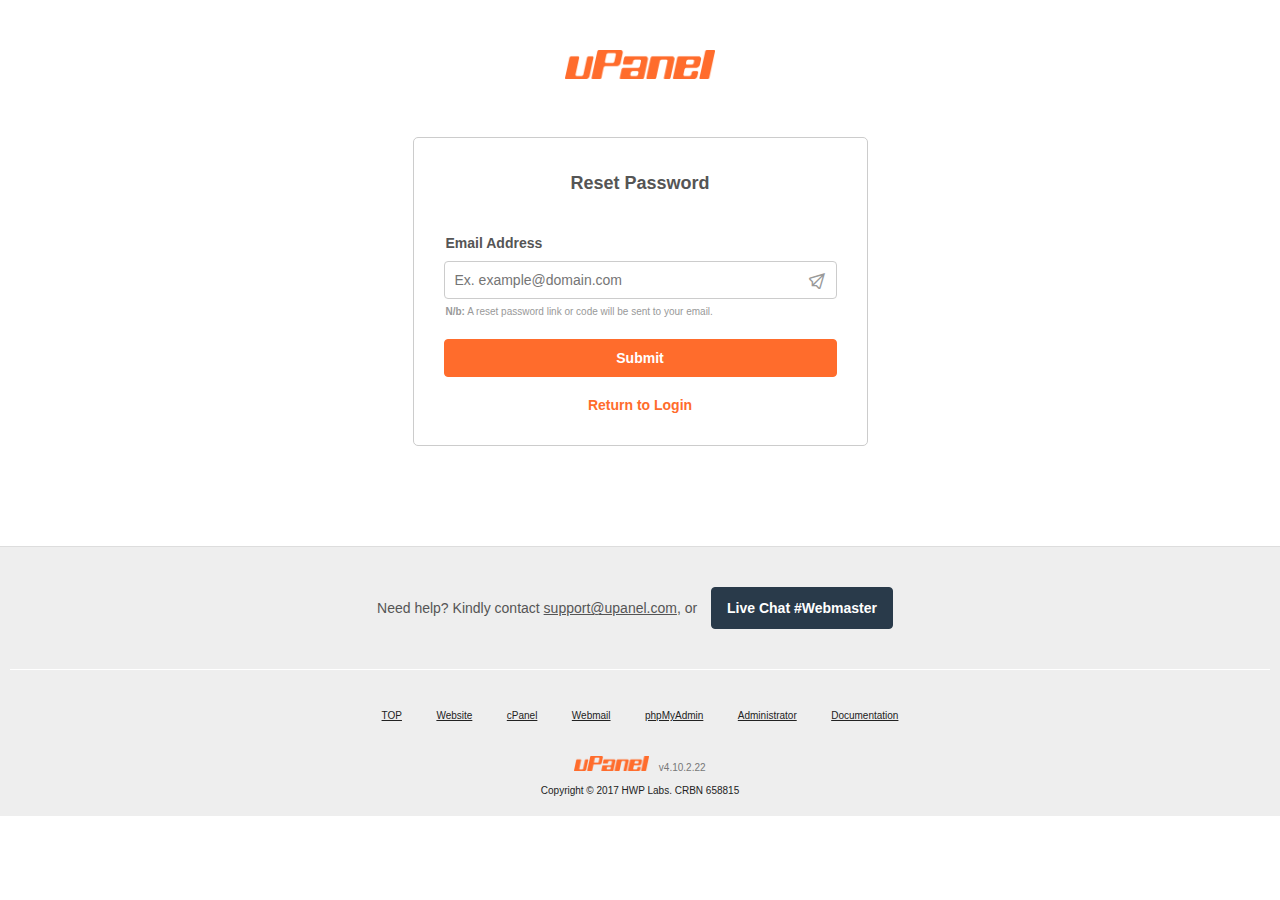
==== forgot.html @ 87301f9c "Add files via upload" ====
<!DOCTYPE html>
<html lang="en">
<head>
  <meta charset="UTF-8" />
  <meta http-equiv="X-UA-Compatible" content="IE=edge" />
  <meta name="viewport" content="width=device-width, initial-scale=1.0" />  

  <link href="./css/layout.css" type="text/css" rel="stylesheet" />  
  <link href="./css/template.css" type="text/css" rel="stylesheet" />  
  <link href="./css/login.css" type="text/css" rel="stylesheet" />  
  <link href="./css/tables.css" type="text/css" rel="stylesheet" />  
  <link href="./css/forms.css" type="text/css" rel="stylesheet" />  
  <link href="./css/profile.css" type="text/css" rel="stylesheet" />
  <link href="./css/theme.css" type="text/css" rel="stylesheet" />  
  <link href="./fi/uicons-regular-straight.css" type="text/css" rel="stylesheet" />

  <link rel="icon" href="img/favicon.png" type="image/png" />  
  <title>uPanel - Reset Password</title>
</head>
<body>
  <main class="up-login">
    <h1>
      <a href="index.html" title="Home">
        <img src="img/typeface.png" alt="uPanel" class="up-typeface" />
      </a>
    </h1>

    <form action="index.html" method="post" autocomplete="off">
      <h2>Reset Password</h2>

      <div class="field-group">
        <label for="email">Email Address</label>        
        <div class="up-fi-group">
          <input type="email" name="email" id="email" value="" placeholder="Ex. example@domain.com" required />
          <i class="fi fi-rs-paper-plane"></i>
        </div>
        <em><b>N/b:</b> A reset password link or code will be sent to your email.</em>        
      </div>
      
      <p class="button-group">
        <button type="button" onclick="href('index.html')">Submit</button>
        <a href="index.html">Return to Login</a>
      </p>
    </form>
  </main>

  <footer class="up-footer">
    <section class="help">
      Need help? Kindly contact 
      <a href="mailto:support@upanel.com" target="_blank" class="lnk">support@upanel.com</a>, or
      <a onclick="javascript:void(0)" class="btn">Live Chat #Webmaster</a>
    </section>

    <section class="menu">
      <ul>
        <li><a href="#top" title="Back to top">TOP</a></li>
        <li><a href="javascript:void(0)">Website</a></li> 
        <li><a href="javascript:void(0)">cPanel</a></li> 
        <li><a href="javascript:void(0)">Webmail</a></li> 
        <li><a href="javascript:void(0)">phpMyAdmin</a></li>
        <li><a href="javascript:void(0)">Administrator</a></li>      
        <li><a href="javascript:void(0)">Documentation</a></li>
      </ul>
    </section>
    
    <section class="copy">
      <a href="" title="Reload">
        <img src="img/typeface.png" alt="uPanel" class="up-typeface" />
      </a>
      <var>v4.10.2.22</var>
      <address>
        Copyright &copy; 2017
        <a href="https://www.facebook.com/hwplabs" target="_blank" rel="author" title="Visit Webmaster">HWP Labs.</a> 
        <cite>CRBN 658815</cite>
      </address>
    </section>
  </footer>

<script type="text/javascript">
  if ('serviceWorker' in navigator) {
    navigator.serviceWorker.register('./js/service-worker.js', {scope: './'})
    .then(function(registration) {console.log('Service worker registered', registration);})
    .catch(function(error) {console.log('Service worker not registered', error);});
  }
</script>
<script type="text/javascript" src="js/event-handler.js"></script>
<script>autofill(0);</script>
</body>
</html>
---- css/layout.css ----
@charset "utf-8";
/*
CPANEL
	orange ff6c2c
	header 293a4a
	search 344453
	nav eaeaea
	aside f5f5f5
	thead f2f2f2
	tbody f9f9f9
	button 3989cf
	btn:hover 2a6496
	notice d7edf9
	notice-left 179bd7
	chart-ink 5cb85c
	chart-tube c8c8c8
*/
* {
  box-sizing: border-box;
  font-family: Arial, Helvetica, sans-serif;
}
html {
  scroll-behavior: smooth;
}
body {
  padding: 0;
  margin: 0;
  color: #222;
}
header,
nav,
footer {
  display: block;
}
h1,
h2,
h3,
h4,
h5,
h6 {
  margin: 0;
  padding: 0;
}
a {
  color: inherit;
  text-decoration: none;
  display: inline-block;
  -webkit-transition: all 0.1s;
  transition: all 0.1s;
}
ul {
  padding: 0;
  margin: 0;
  list-style-type: none;
}
ul li {
  display: inline-block;
}
table {
  width: 100%;
  border-collapse: collapse;
}
input,
select,
textarea,
button {
  outline: none;
  font-size: inherit;
  -webkit-transition: all 0.1s;
  transition: all 0.1s;
}
form input[readonly],
form select[readonly],
form textarea[readonly] {
  background-color: #eee;
}
input:focus,
select:focus,
textarea:focus {
  background-color: #ffc;
}
address,
cite,
span,
var,
i,
u {
  font-style: normal;
  display: inline-block;
}

.up-typeface {
  color: #222;
  font-family: Verdana, Geneva, Tahoma, sans-serif;
  font-family: Impact, Haettenschweiler, "Arial Narrow Bold", sans-serif;
  font-weight: normal;
  font-style: italic;
}

.up-notice {
  background-color: #d7edf9;
  color: #333;
  border-left: solid #179bd7;
  margin: 0 0 20px;
  padding: 15px;
  font-size: 14px;
  line-height: 20px;
}
.up-notice i {
  font-size: 24px;
  line-height: 0.9;
  float: right;
  cursor: pointer;
}
.up-notice i:hover {
  color: #e11;
}

.up-figure {
  background-image: url("img/default.png");
  background-repeat: no-repeat;
  background-position: top center;
  background-attachment: scroll;
  background-size: cover;
  border: 1px solid #999;
  border-radius: 100%;
  margin: 0;
  padding: 0;
  display: inline-block;
}

.up-fi-group {
  position: relative;
}
.up-fi-group i {
  position: absolute;
  cursor: pointer;
}

@media only screen and (max-width: 683px) {
  .up-notice {
    padding: 12px;
  }
}
---- css/template.css ----
@charset "utf-8";

.up-header {
  background-color: #222;
  color: #fff;
  padding: 5px 20px;
}

.up-header table tr th {
  text-align: left;
  white-space: nowrap;
}
.up-header table tr td {
  text-align: right;
}

.up-header img {
  color: #fff;
  width: 120px;
  font-size: 32px;
}

.up-header form {
  display: inline-block;
}
.up-header form input {
  background-color: transparent;
  color: #eee;
  border: solid thin #999;
  padding: 8px 10px;
  width: 190px;
}
.up-header form input:focus {
  background-color: transparent;
  border: solid thin #fff;
  width: 200px;
}
.up-header form .up-fi-group i {
  top: 50px;
  top: 13px;
  right: 8px;
}

.up-header ul.mobile {
  display: none;
}
.up-header ul li {
  margin-left: 15px;
}
.up-header ul li i {
  margin-right: 5px;
  font-size: 12px;
  font-weight: bold;
}
.up-header ul li a {
  display: block;
}
.up-header ul li a.navicon {
  font-family: "Segoe UI", Tahoma, Geneva, Verdana, sans-serif;
  font-size: 48px;
  font-weight: lighter;
  line-height: 0.5;
  display: inline-block;
  cursor: pointer;
}

.up-nav {
  background-color: #eee;
  border-bottom: 1px solid #ddd;
}

.up-nav ul.mobile {
  display: none;
}
.up-nav ul.mobile li {
  display: block;
}

.up-nav ul li a {
  padding: 15px 12px;
  font-size: 14px;
  display: block;
}
.up-nav ul li a:hover {
  background-color: #ddd;
}
.up-nav ul li a.focus {
  background-color: #ccc;
  font-weight: bold;
}

.up-nav ul li i {
  margin-right: 5px;
  font-size: 12px;
  font-weight: bold;
}

.up-footer {
  background-color: #eee;
  border-top: 1px solid #ddd;
  padding: 20px 10px;
  text-align: center;
}

.up-footer .help {
  color: #555;
  font-size: 14px;
  line-height: 20px;
}
.up-footer .help a.lnk {
  text-decoration: underline;
}
.up-footer .help a.lnk:hover {
  font-weight: bold;
}
.up-footer .help a.btn {
  background-color: #222;
  color: #fff;
  border: 1px solid #222;
  border-radius: 4px;
  margin: 20px 10px;
  padding: 10px 15px;
  font-weight: bold;
  cursor: pointer;
}
.up-footer .help a.btn:hover {
  background-color: transparent;
  color: #222;
}

.up-footer .menu {
  border-top: 1px solid #fff;
  margin: 20px 0;
}
.up-footer .menu ul li {
  margin: 40px 15px 15px;
  font-size: 10px;
}
.up-footer .menu a {
  text-decoration: underline;
}
.up-footer .menu a:hover {
  font-weight: bold;
}

.up-footer .copy img {
  width: 75px;
  font-size: 22px;
}

.up-footer .copy var {
  color: #777;
  margin-left: 5px;
  font-size: 10px;
}

.up-footer .copy address {
  margin-top: 10px;
  font-size: 10px;
  display: block;
}

@media only screen and (max-width: 683px) {
  .up-header {
    padding: 5px 10px 5px 15px;
  }
  .up-header ul.desktop {
    display: none;
  }
  .up-header ul.mobile {
    display: block;
  }

  .up-nav ul.desktop {
    display: none;
  }

  .up-footer .menu ul li {
    margin: 15px 15px 0;
  }
}
---- css/login.css ----
@charset "utf-8";

.up-login h1 {
  margin: 50px 0;
  text-align: center;
}
.up-login h1 img {
  width: 150px;
  font-size: 40px;
}

.up-login form {
  border: 1px solid #ccc;
  border-radius: 5px;
  margin: 0 auto 100px;
  padding: 15px 30px;
  width: 455px;  
}
.up-login form h2 {
  margin: 20px 0 40px;
  color: #555;
  text-align: center;
  font-size: 18px;
}

.up-login form label {
  color: #555;
  margin: 0 0 10px 2px;
  font-size: 14px;
  font-weight: bold;
  display: inline-block;
  cursor: pointer;
}

.up-login form input {
  border: 1px solid #ccc;
  border-radius: 4px;
  padding: 10px;
  width: 100%;
  font-size: 14px;
  display: block;
}
.up-login form input:focus {
  border: 1px solid #999;
}
.up-login form .field-group em {
  padding: 5px 0 0 2px;
  color: #999;
  font-size: 10px;
  font-style: normal;
  line-height: 15px;
  display: inline-block;
}

.up-login form button { 
  background-color: #222;
  color: #fff;
  border: 1px solid #222;
  border-radius: 4px;
  margin-top: 20px;
  padding: 10px;
  width: 100%;
  font-size: 14px;
  font-weight: bold;
  display: block;  
}
.up-login form button:hover {
  background-color: #fff;
  color: #222;
}
.up-login form .button-group {
  text-align: center;
}
.up-login form .button-group a {
  margin-top: 20px;
  color: #222;
  font-size: 14px;
  font-weight: bold;
}
.up-login form .button-group a:hover {
  text-decoration: underline;
}

.up-login form .up-fi-group i {
  color: #999;
  top: 12px;
  right: 12px;    
}


@media only screen and (max-width: 683px) {
  .up-login h1 {
    margin: 40px 0 0;
  }
  .up-login form {
    border: none;
    margin: 0 auto;
    padding: 0 15px 10px;
    width: 100%;
  }
  .up-login form h2 {
    margin-bottom: 20px;
  }
  .up-login form .field-group {
    margin: 10px 0;
  }
}
---- css/tables.css ----
@charset "utf-8";

.up-tables {
  margin: 20px;
  min-height: 600px;
}

.up-tables .rows table {
  background-color: #fff;
  font-size: 14px;
}
.up-tables .rows table caption {
  margin-bottom: 20px;
}
.up-tables .rows table tr th {
  border-top: solid thin;
  border-bottom: solid;
  padding: 10px 10px;
  text-align: left;
  white-space: nowrap;
}
.up-tables .rows table tr td {
  border-bottom: 1px solid #ddd;
  padding: 5px 10px;  
}
.up-tables .rows table tr:nth-child(odd) td {
  background-color: #eee;
}
.up-tables .rows table tr:hover td {
  border-bottom: 2px solid #222;
}

.up-tables .rows form input {
  border: 1px solid #ccc;
  border-radius: 4px;
  padding: 10px 15px;
  width: 85%;
  font-size: 14px;
}
.up-tables .rows form input:focus {
  border: 1px solid #999;
}
.up-tables .rows form button {
  background-color: #3989cf;
  color: #fff;
  border: 1px solid #3989cf;
  border-radius: 4px;
  margin-left: 5px;
  padding: 10px 20px;
  font-size: 14px;
}
.up-tables .rows form button:hover {
  background-color: #2a6496;
  border-color: #2a6496;
}

.up-tables .rows .w1p {
  width: 1px;
}
.up-tables .rows .wsn {
  white-space: nowrap;
}
.up-tables .rows .tar {
  text-align: right;
}

.up-tables .rows .up-figure {
  width: 35px;
  height: 35px;
}
.up-tables .rows a.lnk {
  color: #2a6496;
  text-decoration: underline;
}
.up-tables .rows a.btn {
  color: #2a6496;
  border: 1px solid #2a6496;
  padding: 8px 12px;
}
.up-tables .rows a.btn:hover {
  background-color: #2a6496;
  color: #fff;
}

.up-tables .rows a.btn i {
  margin-right: 4px;
  font-size: 12px;
  font-weight: bold;
}

.up-tables .pagi {
  margin-top: 20px;
  text-align: right;
  display: block;
}

.up-tables .pagi table {
  width: auto;
  display: inline-block;
}
.up-tables .pagi table caption {
  padding: 4px;
  text-align: right;
  font-size: 14px;
  caption-side: bottom;
}

.up-tables .pagi form input {
  color: #555;
  border: 1px solid #ccc;
  padding: 10px;
  max-width: 60px;
  font-size: 14px;
}
.up-tables .pagi form button {
  border: 1px solid #ccc;
  padding: 10px 15px;
  font-size: 14px;
}

@media only screen and (max-width: 683px) {
  .up-tables {
    margin: 20px 15px 100px;
    min-height: auto;
  }
  .up-tables .rows {
    overflow: auto;
  }
  .up-tables .rows table caption {
    text-align: left;
  }
  .up-tables .rows form input {
    width: 190px;
  }
  .up-tables .pagi {
    text-align: left;
  }
}
---- css/forms.css ----
@charset "utf-8";

.up-forms {
  margin: 40px 20px 100px;
  min-height: 600px;
}

.up-forms form {
  margin: 0 auto;
  width: 683px;
}
.up-forms form h2 {
  margin: 20px 0 5px;
  color: #555;
  text-align: center;
  font-size: 24px;
}
.up-forms form h3 {
  color: #777;
  margin: 10px 0 40px;
  text-align: center;
  font-size: 14px;
  font-weight: normal;
  line-height: 20px;
  display: block;
}

.up-forms form label {
  color: #555;
  margin: 0 0 10px 2px;
  font-size: 14px;
  font-weight: bold;
  display: inline-block;
  cursor: pointer;
}
.up-forms form label var {
  color: #e11;
}

.up-forms form input,
.up-forms form select,
.up-forms form textarea {
  background-color: #fff;
  border: 1px solid #ccc;
  border-radius: 4px;
  padding: 10px;
  width: 100%;
  font-size: 14px;
  display: block;
}
.up-forms form input:focus,
.up-forms form select:focus,
.up-forms form textarea:focus {
  background-color: #ffc;
  border: 1px solid #999;
}
.up-forms form .field-group span {
  margin-top: 5px;
  color: #999;
  font-size: 10px;
  line-height: 15px;
  display: inline-block;
}

.up-forms form button {
  background-color: #3989cf;
  color: #fff;
  border: 1px solid #2a6496;
  border-radius: 4px;
  margin: 20px 0 0 10px;
  padding: 10px 20px;
  width: auto;
  font-size: 14px;
  font-weight: bold;
  display: inline-block;
}
.up-forms form button:hover {
  background-color: #2a6496;
}
.up-forms form button[type="reset"] {
  background-color: #fff;
  color: #2a6496;
}
.up-forms form button[type="reset"]:hover {
  background-color: #eee;
}
.up-forms form .button-group {
  border-top: 1px solid #ccc;
  text-align: right;
}

.up-forms form .hr {
  border: dashed thin;
}

@media only screen and (max-width: 683px) {
  .up-forms {
    margin: 20px 15px 100px;
    min-height: auto;
  }
  .up-forms form {
    width: 100%;
  }
  .up-forms form h3 {
    margin: 5px 0 20px;
    text-align: left;
  }
  .up-forms form .field-group {
    margin: 10px 0;
  }
  .up-forms form .button-group {
    text-align: left;
  }
}
---- css/profile.css ----
@charset "utf-8";

.up-profile {
  margin: 20px;
  min-height: 600px;
}

.up-profile ul.tiles {
  margin-bottom: 100px;
  text-align: center;
}
.up-profile ul.tiles > li {
  box-shadow: 0 1px 2px #ccc;
  margin: 10px;
  min-width: 410px;
  max-width: 410px;
  vertical-align: top;
}

.up-profile ul.tiles table caption {
  background-color: #3989cf;
  color: #fff;
  border-bottom: 1px solid #2a6496;
  border-radius: 4px 4px 0 0;
  padding: 12px 20px;
  text-align: left;
  text-transform: uppercase;
  letter-spacing: 1px;
  font-size: 14px;
  font-weight: bold;
}
.up-profile ul.tiles table tr td {
  border-bottom: 1px solid #ddd;
  padding: 10px 15px;
  text-align: left;
}

.up-profile ul.tiles .up-figure {
  margin: 10px 0 10px 120px;
  width: 150px;
  height: 150px;
}
.up-profile ul.tiles b {
  color: #555;
  font-size: 14px;
}
.up-profile ul.tiles p {
  margin: 8px 0 5px 1px;
}
.up-profile ul.tiles a {
  color: #2a6496;
  text-decoration: underline;
}
.up-profile ul.tiles .tube {
  background-color: #c8c8c8;
  margin: 10px 0;
  padding: 0;
  height: 5px;
  cursor: pointer;
}
.up-profile ul.tiles .ink {
  background-color: #5cb85c;
  height: 5px;
}

@media only screen and (max-width: 683px) {
  .up-profile {
    margin: 20px 15px;
    min-height: auto;
  }
  .up-profile ul.tiles > li {
    margin: 10px 0 20px;
    min-width: 100%;
    max-width: 100%;
    display: block;
  }
  .up-profile ul.tiles table caption {
    padding: 12px 15px;
  }
  .up-profile ul.tiles .up-figure {
    margin-left: 50px;
    width: 160px;
    height: 160px;
  }
}
---- css/theme.css ----
@charset "utf-8";
/*
CPANEL
	orange ff6c2c
	header 293a4a
	search 344453
	nav eaeaea
	aside f5f5f5
	thead f2f2f2
	tbody f9f9f9
	button 3989cf
	btn:hover 2a6496
	notice d7edf9
	notice-left 179bd7
	chart-ink 5cb85c
	chart-tube c8c8c8
*/
.background-color,
.up-login form button {
  background-color: #ff6c2c;
}
.color,
.up-typeface,
.up-login form button:hover,
.up-login form .button-group a {
  color: #ff6c2c;
}
.border-color,
.up-login form button {
  border-color: #ff6c2c;
}

.background-color,
.up-footer .help a.btn,
.up-header,
.up-nav ul li a:hover {
  background-color: #293a4a;
	color: #fff;
}
.color,
.up-footer .help a.btn:hover {
  color: #293a4a;
}
.border-color,
.up-footer .help a.btn {
  border-color: #293a4a;
}
---- fi/uicons-regular-straight.css ----
@font-face {
font-family: "uicons-regular-straight";
src: url("./uicons-regular-straight.eot#iefix") format("embedded-opentype"),
url("./uicons-regular-straight.woff2") format("woff2"),
url("./uicons-regular-straight.woff") format("woff");
}

    i[class^="fi-rs-"]:before, i[class*=" fi-rs-"]:before, span[class^="fi-rs-"]:before, span[class*="fi-rs-"]:before {
font-family: uicons-regular-straight !important;
font-style: normal;
font-weight: normal !important;
font-variant: normal;
text-transform: none;
line-height: 1;
-webkit-font-smoothing: antialiased;
-moz-osx-font-smoothing: grayscale;
}

        .fi-rs-add:before {
    content: "\f101";
    }
        .fi-rs-address-book:before {
    content: "\f102";
    }
        .fi-rs-alarm-clock:before {
    content: "\f103";
    }
        .fi-rs-align-center:before {
    content: "\f104";
    }
        .fi-rs-align-justify:before {
    content: "\f105";
    }
        .fi-rs-align-left:before {
    content: "\f106";
    }
        .fi-rs-align-right:before {
    content: "\f107";
    }
        .fi-rs-ambulance:before {
    content: "\f108";
    }
        .fi-rs-angle-double-left:before {
    content: "\f109";
    }
        .fi-rs-angle-double-right:before {
    content: "\f10a";
    }
        .fi-rs-angle-double-small-left:before {
    content: "\f10b";
    }
        .fi-rs-angle-double-small-right:before {
    content: "\f10c";
    }
        .fi-rs-angle-down:before {
    content: "\f10d";
    }
        .fi-rs-angle-left:before {
    content: "\f10e";
    }
        .fi-rs-angle-right:before {
    content: "\f10f";
    }
        .fi-rs-angle-small-down:before {
    content: "\f110";
    }
        .fi-rs-angle-small-left:before {
    content: "\f111";
    }
        .fi-rs-angle-small-right:before {
    content: "\f112";
    }
        .fi-rs-angle-small-up:before {
    content: "\f113";
    }
        .fi-rs-angle-up:before {
    content: "\f114";
    }
        .fi-rs-apple:before {
    content: "\f115";
    }
        .fi-rs-apps-add:before {
    content: "\f116";
    }
        .fi-rs-apps-delete:before {
    content: "\f117";
    }
        .fi-rs-apps-sort:before {
    content: "\f118";
    }
        .fi-rs-apps:before {
    content: "\f119";
    }
        .fi-rs-archive:before {
    content: "\f11a";
    }
        .fi-rs-arrow-down:before {
    content: "\f11b";
    }
        .fi-rs-arrow-from-bottom:before {
    content: "\f11c";
    }
        .fi-rs-arrow-left:before {
    content: "\f11d";
    }
        .fi-rs-arrow-right:before {
    content: "\f11e";
    }
        .fi-rs-arrow-small-down:before {
    content: "\f11f";
    }
        .fi-rs-arrow-small-left:before {
    content: "\f120";
    }
        .fi-rs-arrow-small-right:before {
    content: "\f121";
    }
        .fi-rs-arrow-small-up:before {
    content: "\f122";
    }
        .fi-rs-arrow-up:before {
    content: "\f123";
    }
        .fi-rs-asterik:before {
    content: "\f124";
    }
        .fi-rs-at:before {
    content: "\f125";
    }
        .fi-rs-backpack:before {
    content: "\f126";
    }
        .fi-rs-badge:before {
    content: "\f127";
    }
        .fi-rs-balloons:before {
    content: "\f128";
    }
        .fi-rs-ban:before {
    content: "\f129";
    }
        .fi-rs-band-aid:before {
    content: "\f12a";
    }
        .fi-rs-bank:before {
    content: "\f12b";
    }
        .fi-rs-barber-shop:before {
    content: "\f12c";
    }
        .fi-rs-baseball:before {
    content: "\f12d";
    }
        .fi-rs-basketball:before {
    content: "\f12e";
    }
        .fi-rs-bed:before {
    content: "\f12f";
    }
        .fi-rs-beer:before {
    content: "\f130";
    }
        .fi-rs-bell-ring:before {
    content: "\f131";
    }
        .fi-rs-bell-school:before {
    content: "\f132";
    }
        .fi-rs-bell:before {
    content: "\f133";
    }
        .fi-rs-bike:before {
    content: "\f134";
    }
        .fi-rs-billiard:before {
    content: "\f135";
    }
        .fi-rs-bold:before {
    content: "\f136";
    }
        .fi-rs-book-alt:before {
    content: "\f137";
    }
        .fi-rs-book:before {
    content: "\f138";
    }
        .fi-rs-bookmark:before {
    content: "\f139";
    }
        .fi-rs-bowling:before {
    content: "\f13a";
    }
        .fi-rs-box-alt:before {
    content: "\f13b";
    }
        .fi-rs-box:before {
    content: "\f13c";
    }
        .fi-rs-bread-slice:before {
    content: "\f13d";
    }
        .fi-rs-briefcase:before {
    content: "\f13e";
    }
        .fi-rs-broom:before {
    content: "\f13f";
    }
        .fi-rs-browser:before {
    content: "\f140";
    }
        .fi-rs-brush:before {
    content: "\f141";
    }
        .fi-rs-bug:before {
    content: "\f142";
    }
        .fi-rs-building:before {
    content: "\f143";
    }
        .fi-rs-bulb:before {
    content: "\f144";
    }
        .fi-rs-butterfly:before {
    content: "\f145";
    }
        .fi-rs-cake-birthday:before {
    content: "\f146";
    }
        .fi-rs-cake-wedding:before {
    content: "\f147";
    }
        .fi-rs-calculator:before {
    content: "\f148";
    }
        .fi-rs-calendar:before {
    content: "\f149";
    }
        .fi-rs-call-history:before {
    content: "\f14a";
    }
        .fi-rs-call-incoming:before {
    content: "\f14b";
    }
        .fi-rs-call-missed:before {
    content: "\f14c";
    }
        .fi-rs-call-outgoing:before {
    content: "\f14d";
    }
        .fi-rs-camera:before {
    content: "\f14e";
    }
        .fi-rs-camping:before {
    content: "\f14f";
    }
        .fi-rs-car:before {
    content: "\f150";
    }
        .fi-rs-caret-down:before {
    content: "\f151";
    }
        .fi-rs-caret-left:before {
    content: "\f152";
    }
        .fi-rs-caret-right:before {
    content: "\f153";
    }
        .fi-rs-caret-up:before {
    content: "\f154";
    }
        .fi-rs-carrot:before {
    content: "\f155";
    }
        .fi-rs-chart-connected:before {
    content: "\f156";
    }
        .fi-rs-chart-histogram:before {
    content: "\f157";
    }
        .fi-rs-chart-network:before {
    content: "\f158";
    }
        .fi-rs-chart-pie-alt:before {
    content: "\f159";
    }
        .fi-rs-chart-pie:before {
    content: "\f15a";
    }
        .fi-rs-chart-pyramid:before {
    content: "\f15b";
    }
        .fi-rs-chart-set-theory:before {
    content: "\f15c";
    }
        .fi-rs-chart-tree:before {
    content: "\f15d";
    }
        .fi-rs-chat-arrow-down:before {
    content: "\f15e";
    }
        .fi-rs-chat-arrow-grow:before {
    content: "\f15f";
    }
        .fi-rs-check:before {
    content: "\f160";
    }
        .fi-rs-checkbox:before {
    content: "\f161";
    }
        .fi-rs-cheese:before {
    content: "\f162";
    }
        .fi-rs-chess-piece:before {
    content: "\f163";
    }
        .fi-rs-child-head:before {
    content: "\f164";
    }
        .fi-rs-circle-small:before {
    content: "\f165";
    }
        .fi-rs-circle:before {
    content: "\f166";
    }
        .fi-rs-clip:before {
    content: "\f167";
    }
        .fi-rs-clock:before {
    content: "\f168";
    }
        .fi-rs-cloud-check:before {
    content: "\f169";
    }
        .fi-rs-cloud-disabled:before {
    content: "\f16a";
    }
        .fi-rs-cloud-download:before {
    content: "\f16b";
    }
        .fi-rs-cloud-share:before {
    content: "\f16c";
    }
        .fi-rs-cloud-upload:before {
    content: "\f16d";
    }
        .fi-rs-cloud:before {
    content: "\f16e";
    }
        .fi-rs-clouds:before {
    content: "\f16f";
    }
        .fi-rs-cocktail:before {
    content: "\f170";
    }
        .fi-rs-coffee:before {
    content: "\f171";
    }
        .fi-rs-comment-alt:before {
    content: "\f172";
    }
        .fi-rs-comment-check:before {
    content: "\f173";
    }
        .fi-rs-comment-heart:before {
    content: "\f174";
    }
        .fi-rs-comment-info:before {
    content: "\f175";
    }
        .fi-rs-comment-user:before {
    content: "\f176";
    }
        .fi-rs-comment:before {
    content: "\f177";
    }
        .fi-rs-comments:before {
    content: "\f178";
    }
        .fi-rs-compress-alt:before {
    content: "\f179";
    }
        .fi-rs-compress:before {
    content: "\f17a";
    }
        .fi-rs-computer:before {
    content: "\f17b";
    }
        .fi-rs-confetti:before {
    content: "\f17c";
    }
        .fi-rs-cookie:before {
    content: "\f17d";
    }
        .fi-rs-copy-alt:before {
    content: "\f17e";
    }
        .fi-rs-copy:before {
    content: "\f17f";
    }
        .fi-rs-copyright:before {
    content: "\f180";
    }
        .fi-rs-cow:before {
    content: "\f181";
    }
        .fi-rs-cream:before {
    content: "\f182";
    }
        .fi-rs-credit-card:before {
    content: "\f183";
    }
        .fi-rs-croissant:before {
    content: "\f184";
    }
        .fi-rs-cross-circle:before {
    content: "\f185";
    }
        .fi-rs-cross-small:before {
    content: "\f186";
    }
        .fi-rs-cross:before {
    content: "\f187";
    }
        .fi-rs-crown:before {
    content: "\f188";
    }
        .fi-rs-cube:before {
    content: "\f189";
    }
        .fi-rs-cupcake:before {
    content: "\f18a";
    }
        .fi-rs-cursor-finger:before {
    content: "\f18b";
    }
        .fi-rs-cursor-plus:before {
    content: "\f18c";
    }
        .fi-rs-cursor-text-alt:before {
    content: "\f18d";
    }
        .fi-rs-cursor-text:before {
    content: "\f18e";
    }
        .fi-rs-cursor:before {
    content: "\f18f";
    }
        .fi-rs-dart:before {
    content: "\f190";
    }
        .fi-rs-dashboard:before {
    content: "\f191";
    }
        .fi-rs-data-transfer:before {
    content: "\f192";
    }
        .fi-rs-database:before {
    content: "\f193";
    }
        .fi-rs-delete:before {
    content: "\f194";
    }
        .fi-rs-diamond:before {
    content: "\f195";
    }
        .fi-rs-dice:before {
    content: "\f196";
    }
        .fi-rs-diploma:before {
    content: "\f197";
    }
        .fi-rs-disco-ball:before {
    content: "\f198";
    }
        .fi-rs-disk:before {
    content: "\f199";
    }
        .fi-rs-doctor:before {
    content: "\f19a";
    }
        .fi-rs-document-signed:before {
    content: "\f19b";
    }
        .fi-rs-document:before {
    content: "\f19c";
    }
        .fi-rs-dollar:before {
    content: "\f19d";
    }
        .fi-rs-download:before {
    content: "\f19e";
    }
        .fi-rs-drink-alt:before {
    content: "\f19f";
    }
        .fi-rs-drumstick:before {
    content: "\f1a0";
    }
        .fi-rs-duplicate:before {
    content: "\f1a1";
    }
        .fi-rs-e-learning:before {
    content: "\f1a2";
    }
        .fi-rs-earnings:before {
    content: "\f1a3";
    }
        .fi-rs-edit-alt:before {
    content: "\f1a4";
    }
        .fi-rs-edit:before {
    content: "\f1a5";
    }
        .fi-rs-envelope-ban:before {
    content: "\f1a6";
    }
        .fi-rs-envelope-download:before {
    content: "\f1a7";
    }
        .fi-rs-envelope-marker:before {
    content: "\f1a8";
    }
        .fi-rs-envelope-open:before {
    content: "\f1a9";
    }
        .fi-rs-envelope-plus:before {
    content: "\f1aa";
    }
        .fi-rs-envelope:before {
    content: "\f1ab";
    }
        .fi-rs-euro:before {
    content: "\f1ac";
    }
        .fi-rs-exclamation:before {
    content: "\f1ad";
    }
        .fi-rs-expand:before {
    content: "\f1ae";
    }
        .fi-rs-eye-crossed:before {
    content: "\f1af";
    }
        .fi-rs-eye-dropper:before {
    content: "\f1b0";
    }
        .fi-rs-eye:before {
    content: "\f1b1";
    }
        .fi-rs-feather:before {
    content: "\f1b2";
    }
        .fi-rs-ferris-wheel:before {
    content: "\f1b3";
    }
        .fi-rs-file-add:before {
    content: "\f1b4";
    }
        .fi-rs-file-ai:before {
    content: "\f1b5";
    }
        .fi-rs-file-check:before {
    content: "\f1b6";
    }
        .fi-rs-file-delete:before {
    content: "\f1b7";
    }
        .fi-rs-file-eps:before {
    content: "\f1b8";
    }
        .fi-rs-file-gif:before {
    content: "\f1b9";
    }
        .fi-rs-file-music:before {
    content: "\f1ba";
    }
        .fi-rs-file-psd:before {
    content: "\f1bb";
    }
        .fi-rs-file:before {
    content: "\f1bc";
    }
        .fi-rs-fill:before {
    content: "\f1bd";
    }
        .fi-rs-film:before {
    content: "\f1be";
    }
        .fi-rs-filter:before {
    content: "\f1bf";
    }
        .fi-rs-fingerprint:before {
    content: "\f1c0";
    }
        .fi-rs-fish:before {
    content: "\f1c1";
    }
        .fi-rs-flag:before {
    content: "\f1c2";
    }
        .fi-rs-flame:before {
    content: "\f1c3";
    }
        .fi-rs-flip-horizontal:before {
    content: "\f1c4";
    }
        .fi-rs-flower-bouquet:before {
    content: "\f1c5";
    }
        .fi-rs-flower-tulip:before {
    content: "\f1c6";
    }
        .fi-rs-flower:before {
    content: "\f1c7";
    }
        .fi-rs-folder-add:before {
    content: "\f1c8";
    }
        .fi-rs-folder:before {
    content: "\f1c9";
    }
        .fi-rs-following:before {
    content: "\f1ca";
    }
        .fi-rs-football:before {
    content: "\f1cb";
    }
        .fi-rs-form:before {
    content: "\f1cc";
    }
        .fi-rs-forward:before {
    content: "\f1cd";
    }
        .fi-rs-fox:before {
    content: "\f1ce";
    }
        .fi-rs-frown:before {
    content: "\f1cf";
    }
        .fi-rs-ftp:before {
    content: "\f1d0";
    }
        .fi-rs-gallery:before {
    content: "\f1d1";
    }
        .fi-rs-gamepad:before {
    content: "\f1d2";
    }
        .fi-rs-gas-pump:before {
    content: "\f1d3";
    }
        .fi-rs-gem:before {
    content: "\f1d4";
    }
        .fi-rs-gift:before {
    content: "\f1d5";
    }
        .fi-rs-glass-cheers:before {
    content: "\f1d6";
    }
        .fi-rs-glasses:before {
    content: "\f1d7";
    }
        .fi-rs-globe-alt:before {
    content: "\f1d8";
    }
        .fi-rs-globe:before {
    content: "\f1d9";
    }
        .fi-rs-golf:before {
    content: "\f1da";
    }
        .fi-rs-graduation-cap:before {
    content: "\f1db";
    }
        .fi-rs-graphic-tablet:before {
    content: "\f1dc";
    }
        .fi-rs-grid-alt:before {
    content: "\f1dd";
    }
        .fi-rs-grid:before {
    content: "\f1de";
    }
        .fi-rs-guitar:before {
    content: "\f1df";
    }
        .fi-rs-gym:before {
    content: "\f1e0";
    }
        .fi-rs-hamburger:before {
    content: "\f1e1";
    }
        .fi-rs-hand-holding-heart:before {
    content: "\f1e2";
    }
        .fi-rs-hastag:before {
    content: "\f1e3";
    }
        .fi-rs-hat-birthday:before {
    content: "\f1e4";
    }
        .fi-rs-head-side-thinking:before {
    content: "\f1e5";
    }
        .fi-rs-headphones:before {
    content: "\f1e6";
    }
        .fi-rs-headset:before {
    content: "\f1e7";
    }
        .fi-rs-heart-arrow:before {
    content: "\f1e8";
    }
        .fi-rs-heart:before {
    content: "\f1e9";
    }
        .fi-rs-home-location-alt:before {
    content: "\f1ea";
    }
        .fi-rs-home-location:before {
    content: "\f1eb";
    }
        .fi-rs-home:before {
    content: "\f1ec";
    }
        .fi-rs-hourglass-end:before {
    content: "\f1ed";
    }
        .fi-rs-hourglass:before {
    content: "\f1ee";
    }
        .fi-rs-ice-cream:before {
    content: "\f1ef";
    }
        .fi-rs-ice-skate:before {
    content: "\f1f0";
    }
        .fi-rs-id-badge:before {
    content: "\f1f1";
    }
        .fi-rs-inbox:before {
    content: "\f1f2";
    }
        .fi-rs-incognito:before {
    content: "\f1f3";
    }
        .fi-rs-indent:before {
    content: "\f1f4";
    }
        .fi-rs-infinity:before {
    content: "\f1f5";
    }
        .fi-rs-info:before {
    content: "\f1f6";
    }
        .fi-rs-interactive:before {
    content: "\f1f7";
    }
        .fi-rs-interlining:before {
    content: "\f1f8";
    }
        .fi-rs-interrogation:before {
    content: "\f1f9";
    }
        .fi-rs-italic:before {
    content: "\f1fa";
    }
        .fi-rs-jpg:before {
    content: "\f1fb";
    }
        .fi-rs-key:before {
    content: "\f1fc";
    }
        .fi-rs-keyboard:before {
    content: "\f1fd";
    }
        .fi-rs-kite:before {
    content: "\f1fe";
    }
        .fi-rs-label:before {
    content: "\f1ff";
    }
        .fi-rs-laptop:before {
    content: "\f200";
    }
        .fi-rs-lasso:before {
    content: "\f201";
    }
        .fi-rs-laugh:before {
    content: "\f202";
    }
        .fi-rs-layers:before {
    content: "\f203";
    }
        .fi-rs-layout-fluid:before {
    content: "\f204";
    }
        .fi-rs-leaf:before {
    content: "\f205";
    }
        .fi-rs-letter-case:before {
    content: "\f206";
    }
        .fi-rs-life-ring:before {
    content: "\f207";
    }
        .fi-rs-line-width:before {
    content: "\f208";
    }
        .fi-rs-link:before {
    content: "\f209";
    }
        .fi-rs-lipstick:before {
    content: "\f20a";
    }
        .fi-rs-list-check:before {
    content: "\f20b";
    }
        .fi-rs-list:before {
    content: "\f20c";
    }
        .fi-rs-location-alt:before {
    content: "\f20d";
    }
        .fi-rs-lock-alt:before {
    content: "\f20e";
    }
        .fi-rs-lock:before {
    content: "\f20f";
    }
        .fi-rs-luggage-rolling:before {
    content: "\f210";
    }
        .fi-rs-magic-wand:before {
    content: "\f211";
    }
        .fi-rs-makeup-brush:before {
    content: "\f212";
    }
        .fi-rs-man-head:before {
    content: "\f213";
    }
        .fi-rs-map-marker-cross:before {
    content: "\f214";
    }
        .fi-rs-map-marker-home:before {
    content: "\f215";
    }
        .fi-rs-map-marker-minus:before {
    content: "\f216";
    }
        .fi-rs-map-marker-plus:before {
    content: "\f217";
    }
        .fi-rs-map-marker:before {
    content: "\f218";
    }
        .fi-rs-map:before {
    content: "\f219";
    }
        .fi-rs-marker-time:before {
    content: "\f21a";
    }
        .fi-rs-marker:before {
    content: "\f21b";
    }
        .fi-rs-mars-double:before {
    content: "\f21c";
    }
        .fi-rs-mars:before {
    content: "\f21d";
    }
        .fi-rs-mask-carnival:before {
    content: "\f21e";
    }
        .fi-rs-medicine:before {
    content: "\f21f";
    }
        .fi-rs-megaphone:before {
    content: "\f220";
    }
        .fi-rs-meh:before {
    content: "\f221";
    }
        .fi-rs-menu-burger:before {
    content: "\f222";
    }
        .fi-rs-menu-dots-vertical:before {
    content: "\f223";
    }
        .fi-rs-menu-dots:before {
    content: "\f224";
    }
        .fi-rs-microphone-alt:before {
    content: "\f225";
    }
        .fi-rs-microphone:before {
    content: "\f226";
    }
        .fi-rs-minus-small:before {
    content: "\f227";
    }
        .fi-rs-minus:before {
    content: "\f228";
    }
        .fi-rs-mobile:before {
    content: "\f229";
    }
        .fi-rs-mode-landscape:before {
    content: "\f22a";
    }
        .fi-rs-mode-portrait:before {
    content: "\f22b";
    }
        .fi-rs-money:before {
    content: "\f22c";
    }
        .fi-rs-moon:before {
    content: "\f22d";
    }
        .fi-rs-mountains:before {
    content: "\f22e";
    }
        .fi-rs-mouse:before {
    content: "\f22f";
    }
        .fi-rs-mug-alt:before {
    content: "\f230";
    }
        .fi-rs-music-alt:before {
    content: "\f231";
    }
        .fi-rs-music:before {
    content: "\f232";
    }
        .fi-rs-navigation:before {
    content: "\f233";
    }
        .fi-rs-network-cloud:before {
    content: "\f234";
    }
        .fi-rs-network:before {
    content: "\f235";
    }
        .fi-rs-notebook:before {
    content: "\f236";
    }
        .fi-rs-opacity:before {
    content: "\f237";
    }
        .fi-rs-package:before {
    content: "\f238";
    }
        .fi-rs-paint-brush:before {
    content: "\f239";
    }
        .fi-rs-palette:before {
    content: "\f23a";
    }
        .fi-rs-paper-plane:before {
    content: "\f23b";
    }
        .fi-rs-password:before {
    content: "\f23c";
    }
        .fi-rs-pause:before {
    content: "\f23d";
    }
        .fi-rs-paw:before {
    content: "\f23e";
    }
        .fi-rs-pencil:before {
    content: "\f23f";
    }
        .fi-rs-pharmacy:before {
    content: "\f240";
    }
        .fi-rs-phone-call:before {
    content: "\f241";
    }
        .fi-rs-phone-cross:before {
    content: "\f242";
    }
        .fi-rs-phone-pause:before {
    content: "\f243";
    }
        .fi-rs-phone-slash:before {
    content: "\f244";
    }
        .fi-rs-physics:before {
    content: "\f245";
    }
        .fi-rs-picture:before {
    content: "\f246";
    }
        .fi-rs-ping-pong:before {
    content: "\f247";
    }
        .fi-rs-pizza-slice:before {
    content: "\f248";
    }
        .fi-rs-plane:before {
    content: "\f249";
    }
        .fi-rs-play-alt:before {
    content: "\f24a";
    }
        .fi-rs-play:before {
    content: "\f24b";
    }
        .fi-rs-playing-cards:before {
    content: "\f24c";
    }
        .fi-rs-plus-small:before {
    content: "\f24d";
    }
        .fi-rs-plus:before {
    content: "\f24e";
    }
        .fi-rs-poker-chip:before {
    content: "\f24f";
    }
        .fi-rs-portrait:before {
    content: "\f250";
    }
        .fi-rs-pound:before {
    content: "\f251";
    }
        .fi-rs-power:before {
    content: "\f252";
    }
        .fi-rs-presentation:before {
    content: "\f253";
    }
        .fi-rs-print:before {
    content: "\f254";
    }
        .fi-rs-protractor:before {
    content: "\f255";
    }
        .fi-rs-pulse:before {
    content: "\f256";
    }
        .fi-rs-pyramid:before {
    content: "\f257";
    }
        .fi-rs-quote-right:before {
    content: "\f258";
    }
        .fi-rs-rainbow:before {
    content: "\f259";
    }
        .fi-rs-raindrops:before {
    content: "\f25a";
    }
        .fi-rs-rec:before {
    content: "\f25b";
    }
        .fi-rs-receipt:before {
    content: "\f25c";
    }
        .fi-rs-record-vinyl:before {
    content: "\f25d";
    }
        .fi-rs-rectabgle-vertical:before {
    content: "\f25e";
    }
        .fi-rs-rectangle-horizontal:before {
    content: "\f25f";
    }
        .fi-rs-rectangle-panoramic:before {
    content: "\f260";
    }
        .fi-rs-recycle:before {
    content: "\f261";
    }
        .fi-rs-redo-alt:before {
    content: "\f262";
    }
        .fi-rs-redo:before {
    content: "\f263";
    }
        .fi-rs-reflect:before {
    content: "\f264";
    }
        .fi-rs-refresh:before {
    content: "\f265";
    }
        .fi-rs-resize:before {
    content: "\f266";
    }
        .fi-rs-resources:before {
    content: "\f267";
    }
        .fi-rs-rewind:before {
    content: "\f268";
    }
        .fi-rs-rhombus:before {
    content: "\f269";
    }
        .fi-rs-rings-wedding:before {
    content: "\f26a";
    }
        .fi-rs-road:before {
    content: "\f26b";
    }
        .fi-rs-rocket:before {
    content: "\f26c";
    }
        .fi-rs-room-service:before {
    content: "\f26d";
    }
        .fi-rs-rotate-right:before {
    content: "\f26e";
    }
        .fi-rs-rugby:before {
    content: "\f26f";
    }
        .fi-rs-sad:before {
    content: "\f270";
    }
        .fi-rs-salad:before {
    content: "\f271";
    }
        .fi-rs-scale:before {
    content: "\f272";
    }
        .fi-rs-school-bus:before {
    content: "\f273";
    }
        .fi-rs-school:before {
    content: "\f274";
    }
        .fi-rs-scissors:before {
    content: "\f275";
    }
        .fi-rs-screen:before {
    content: "\f276";
    }
        .fi-rs-search-alt:before {
    content: "\f277";
    }
        .fi-rs-search-heart:before {
    content: "\f278";
    }
        .fi-rs-search:before {
    content: "\f279";
    }
        .fi-rs-settings-sliders:before {
    content: "\f27a";
    }
        .fi-rs-settings:before {
    content: "\f27b";
    }
        .fi-rs-share:before {
    content: "\f27c";
    }
        .fi-rs-shield-check:before {
    content: "\f27d";
    }
        .fi-rs-shield-exclamation:before {
    content: "\f27e";
    }
        .fi-rs-shield-interrogation:before {
    content: "\f27f";
    }
        .fi-rs-shield-plus:before {
    content: "\f280";
    }
        .fi-rs-shield:before {
    content: "\f281";
    }
        .fi-rs-ship-side:before {
    content: "\f282";
    }
        .fi-rs-ship:before {
    content: "\f283";
    }
        .fi-rs-shop:before {
    content: "\f284";
    }
        .fi-rs-shopping-bag-add:before {
    content: "\f285";
    }
        .fi-rs-shopping-bag:before {
    content: "\f286";
    }
        .fi-rs-shopping-cart-add:before {
    content: "\f287";
    }
        .fi-rs-shopping-cart-check:before {
    content: "\f288";
    }
        .fi-rs-shopping-cart:before {
    content: "\f289";
    }
        .fi-rs-shuffle:before {
    content: "\f28a";
    }
        .fi-rs-sign-in-alt:before {
    content: "\f28b";
    }
        .fi-rs-sign-in:before {
    content: "\f28c";
    }
        .fi-rs-sign-out-alt:before {
    content: "\f28d";
    }
        .fi-rs-sign-out:before {
    content: "\f28e";
    }
        .fi-rs-signal-alt-1:before {
    content: "\f28f";
    }
        .fi-rs-signal-alt-2:before {
    content: "\f290";
    }
        .fi-rs-signal-alt:before {
    content: "\f291";
    }
        .fi-rs-skateboard:before {
    content: "\f292";
    }
        .fi-rs-smartphone:before {
    content: "\f293";
    }
        .fi-rs-smile-wink:before {
    content: "\f294";
    }
        .fi-rs-smile:before {
    content: "\f295";
    }
        .fi-rs-snowflake:before {
    content: "\f296";
    }
        .fi-rs-soap:before {
    content: "\f297";
    }
        .fi-rs-soup:before {
    content: "\f298";
    }
        .fi-rs-spa:before {
    content: "\f299";
    }
        .fi-rs-speaker:before {
    content: "\f29a";
    }
        .fi-rs-sphere:before {
    content: "\f29b";
    }
        .fi-rs-spinner-alt:before {
    content: "\f29c";
    }
        .fi-rs-spinner:before {
    content: "\f29d";
    }
        .fi-rs-square-root:before {
    content: "\f29e";
    }
        .fi-rs-square:before {
    content: "\f29f";
    }
        .fi-rs-star-octogram:before {
    content: "\f2a0";
    }
        .fi-rs-star:before {
    content: "\f2a1";
    }
        .fi-rs-stats:before {
    content: "\f2a2";
    }
        .fi-rs-stethoscope:before {
    content: "\f2a3";
    }
        .fi-rs-sticker:before {
    content: "\f2a4";
    }
        .fi-rs-stop:before {
    content: "\f2a5";
    }
        .fi-rs-stopwatch:before {
    content: "\f2a6";
    }
        .fi-rs-subtitles:before {
    content: "\f2a7";
    }
        .fi-rs-sun:before {
    content: "\f2a8";
    }
        .fi-rs-sunrise:before {
    content: "\f2a9";
    }
        .fi-rs-surfing:before {
    content: "\f2aa";
    }
        .fi-rs-sword:before {
    content: "\f2ab";
    }
        .fi-rs-syringe:before {
    content: "\f2ac";
    }
        .fi-rs-tablet:before {
    content: "\f2ad";
    }
        .fi-rs-target:before {
    content: "\f2ae";
    }
        .fi-rs-taxi:before {
    content: "\f2af";
    }
        .fi-rs-tennis:before {
    content: "\f2b0";
    }
        .fi-rs-terrace:before {
    content: "\f2b1";
    }
        .fi-rs-test-tube:before {
    content: "\f2b2";
    }
        .fi-rs-test:before {
    content: "\f2b3";
    }
        .fi-rs-text-check:before {
    content: "\f2b4";
    }
        .fi-rs-text:before {
    content: "\f2b5";
    }
        .fi-rs-thermometer-half:before {
    content: "\f2b6";
    }
        .fi-rs-thumbs-down:before {
    content: "\f2b7";
    }
        .fi-rs-thumbs-up:before {
    content: "\f2b8";
    }
        .fi-rs-thumbtack:before {
    content: "\f2b9";
    }
        .fi-rs-ticket:before {
    content: "\f2ba";
    }
        .fi-rs-time-add:before {
    content: "\f2bb";
    }
        .fi-rs-time-check:before {
    content: "\f2bc";
    }
        .fi-rs-time-delete:before {
    content: "\f2bd";
    }
        .fi-rs-time-fast:before {
    content: "\f2be";
    }
        .fi-rs-time-forward-sixty:before {
    content: "\f2bf";
    }
        .fi-rs-time-forward-ten:before {
    content: "\f2c0";
    }
        .fi-rs-time-forward:before {
    content: "\f2c1";
    }
        .fi-rs-time-half-past:before {
    content: "\f2c2";
    }
        .fi-rs-time-oclock:before {
    content: "\f2c3";
    }
        .fi-rs-time-past:before {
    content: "\f2c4";
    }
        .fi-rs-time-quarter-past:before {
    content: "\f2c5";
    }
        .fi-rs-time-quarter-to:before {
    content: "\f2c6";
    }
        .fi-rs-time-twenty-four:before {
    content: "\f2c7";
    }
        .fi-rs-tool-crop:before {
    content: "\f2c8";
    }
        .fi-rs-tool-marquee:before {
    content: "\f2c9";
    }
        .fi-rs-tooth:before {
    content: "\f2ca";
    }
        .fi-rs-tornado:before {
    content: "\f2cb";
    }
        .fi-rs-train-side:before {
    content: "\f2cc";
    }
        .fi-rs-train:before {
    content: "\f2cd";
    }
        .fi-rs-transform:before {
    content: "\f2ce";
    }
        .fi-rs-trash:before {
    content: "\f2cf";
    }
        .fi-rs-treatment:before {
    content: "\f2d0";
    }
        .fi-rs-tree-christmas:before {
    content: "\f2d1";
    }
        .fi-rs-tree:before {
    content: "\f2d2";
    }
        .fi-rs-triangle:before {
    content: "\f2d3";
    }
        .fi-rs-trophy:before {
    content: "\f2d4";
    }
        .fi-rs-truck-side:before {
    content: "\f2d5";
    }
        .fi-rs-umbrella:before {
    content: "\f2d6";
    }
        .fi-rs-underline:before {
    content: "\f2d7";
    }
        .fi-rs-undo-alt:before {
    content: "\f2d8";
    }
        .fi-rs-undo:before {
    content: "\f2d9";
    }
        .fi-rs-unlock:before {
    content: "\f2da";
    }
        .fi-rs-upload:before {
    content: "\f2db";
    }
        .fi-rs-usb-pendrive:before {
    content: "\f2dc";
    }
        .fi-rs-user-add:before {
    content: "\f2dd";
    }
        .fi-rs-user-delete:before {
    content: "\f2de";
    }
        .fi-rs-user-remove:before {
    content: "\f2df";
    }
        .fi-rs-user-time:before {
    content: "\f2e0";
    }
        .fi-rs-user:before {
    content: "\f2e1";
    }
        .fi-rs-utensils:before {
    content: "\f2e2";
    }
        .fi-rs-vector-alt:before {
    content: "\f2e3";
    }
        .fi-rs-vector:before {
    content: "\f2e4";
    }
        .fi-rs-venus-double:before {
    content: "\f2e5";
    }
        .fi-rs-venus-mars:before {
    content: "\f2e6";
    }
        .fi-rs-venus:before {
    content: "\f2e7";
    }
        .fi-rs-video-camera:before {
    content: "\f2e8";
    }
        .fi-rs-volleyball:before {
    content: "\f2e9";
    }
        .fi-rs-volume:before {
    content: "\f2ea";
    }
        .fi-rs-wheelchair:before {
    content: "\f2eb";
    }
        .fi-rs-wifi-alt:before {
    content: "\f2ec";
    }
        .fi-rs-wind:before {
    content: "\f2ed";
    }
        .fi-rs-woman-head:before {
    content: "\f2ee";
    }
        .fi-rs-world:before {
    content: "\f2ef";
    }
        .fi-rs-yen:before {
    content: "\f2f0";
    }
        .fi-rs-zoom-in:before {
    content: "\f2f1";
    }
        .fi-rs-zoom-out:before {
    content: "\f2f2";
    }
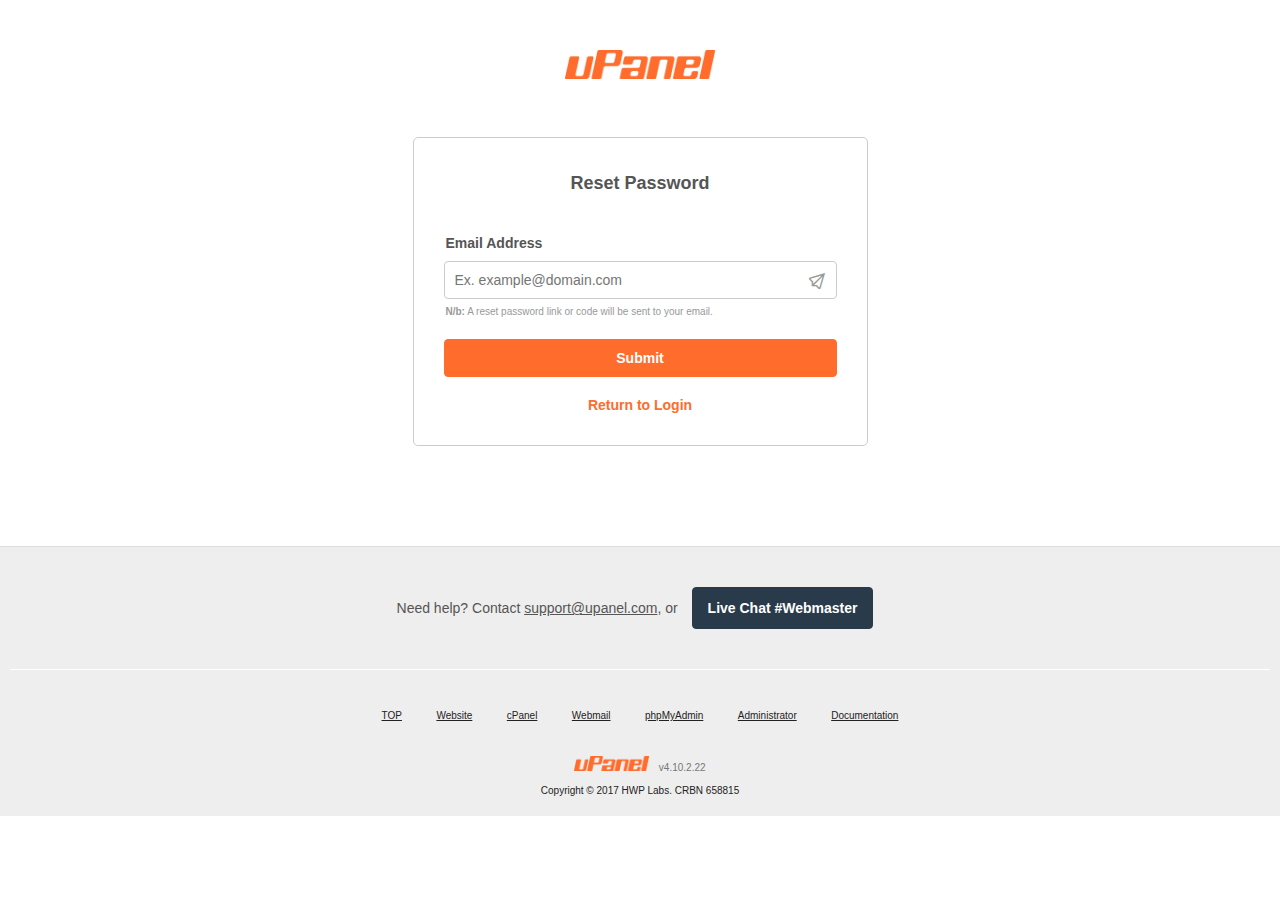
==== commit 72defe7c: "Add files via upload" ====
--- a/forgot.html
+++ b/forgot.html
@@ -46,8 +46,8 @@
 
   <footer class="up-footer">
     <section class="help">
-      Need help? Kindly contact 
-      <a href="mailto:support@upanel.com" target="_blank" class="lnk">support@upanel.com</a>, or
+      Need help? Contact 
+      <a href="mailto:support@upanel.com" target="_blank" class="lnk">support@upanel.com</a>, or 
       <a onclick="javascript:void(0)" class="btn">Live Chat #Webmaster</a>
     </section>
 
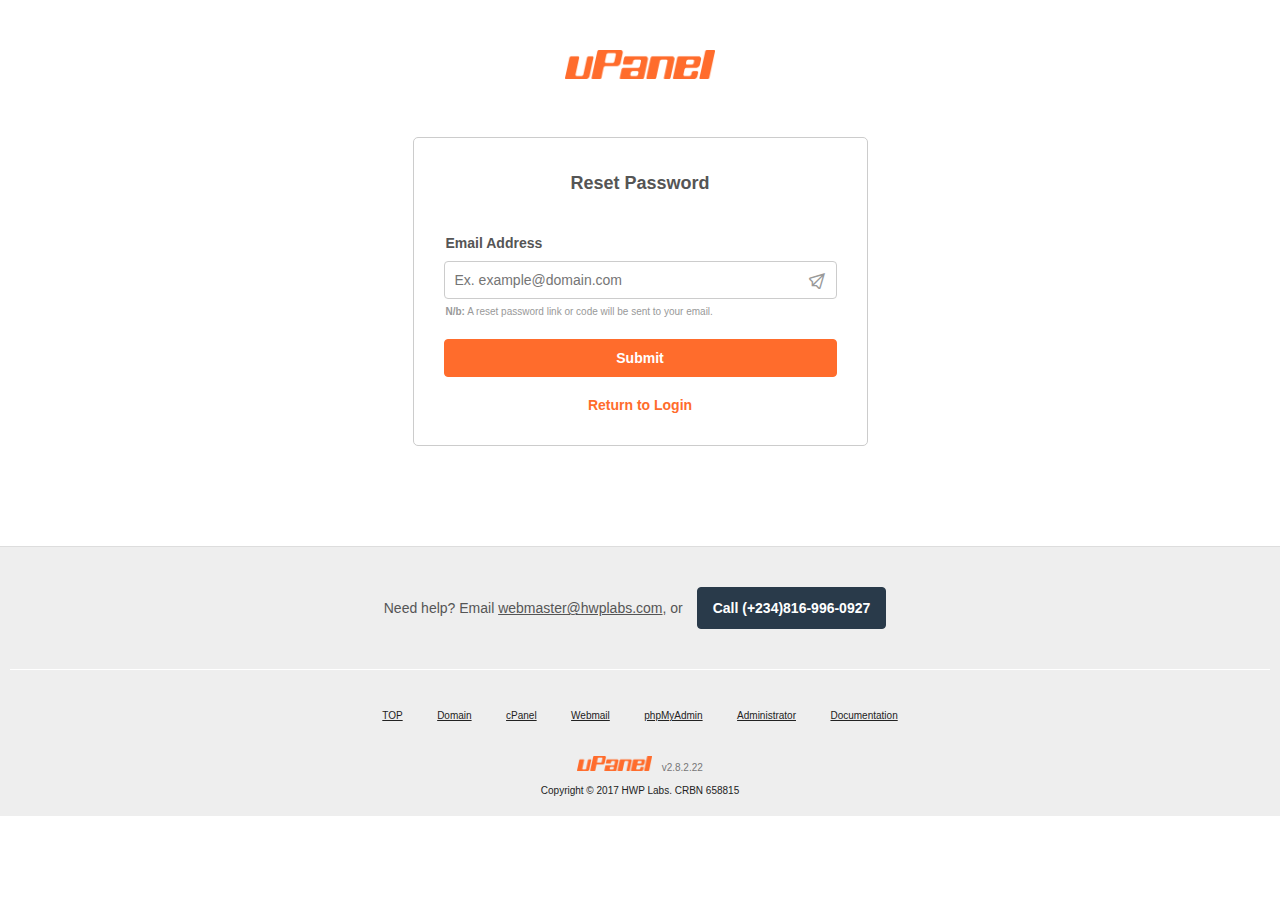
==== commit 21ff17a1: "Add files via upload" ====
--- a/forgot.html
+++ b/forgot.html
@@ -46,15 +46,15 @@
 
   <footer class="up-footer">
     <section class="help">
-      Need help? Contact 
-      <a href="mailto:support@upanel.com" target="_blank" class="lnk">support@upanel.com</a>, or 
-      <a onclick="javascript:void(0)" class="btn">Live Chat #Webmaster</a>
+      Need help? Email 
+      <a href="mailto:webmaster@hwplabs.com" target="_blank" class="lnk">webmaster@hwplabs.com</a>, or 
+      <a href="tel:+2348169960927" target="_blank" class="btn">Call (+234)816-996-0927</a>
     </section>
 
     <section class="menu">
       <ul>
         <li><a href="#top" title="Back to top">TOP</a></li>
-        <li><a href="javascript:void(0)">Website</a></li> 
+        <li><a href="javascript:void(0)">Domain</a></li> 
         <li><a href="javascript:void(0)">cPanel</a></li> 
         <li><a href="javascript:void(0)">Webmail</a></li> 
         <li><a href="javascript:void(0)">phpMyAdmin</a></li>
@@ -67,7 +67,7 @@
       <a href="" title="Reload">
         <img src="img/typeface.png" alt="uPanel" class="up-typeface" />
       </a>
-      <var>v4.10.2.22</var>
+      <var>v2.8.2.22</var>
       <address>
         Copyright &copy; 2017
         <a href="https://www.facebook.com/hwplabs" target="_blank" rel="author" title="Visit Webmaster">HWP Labs.</a> 
